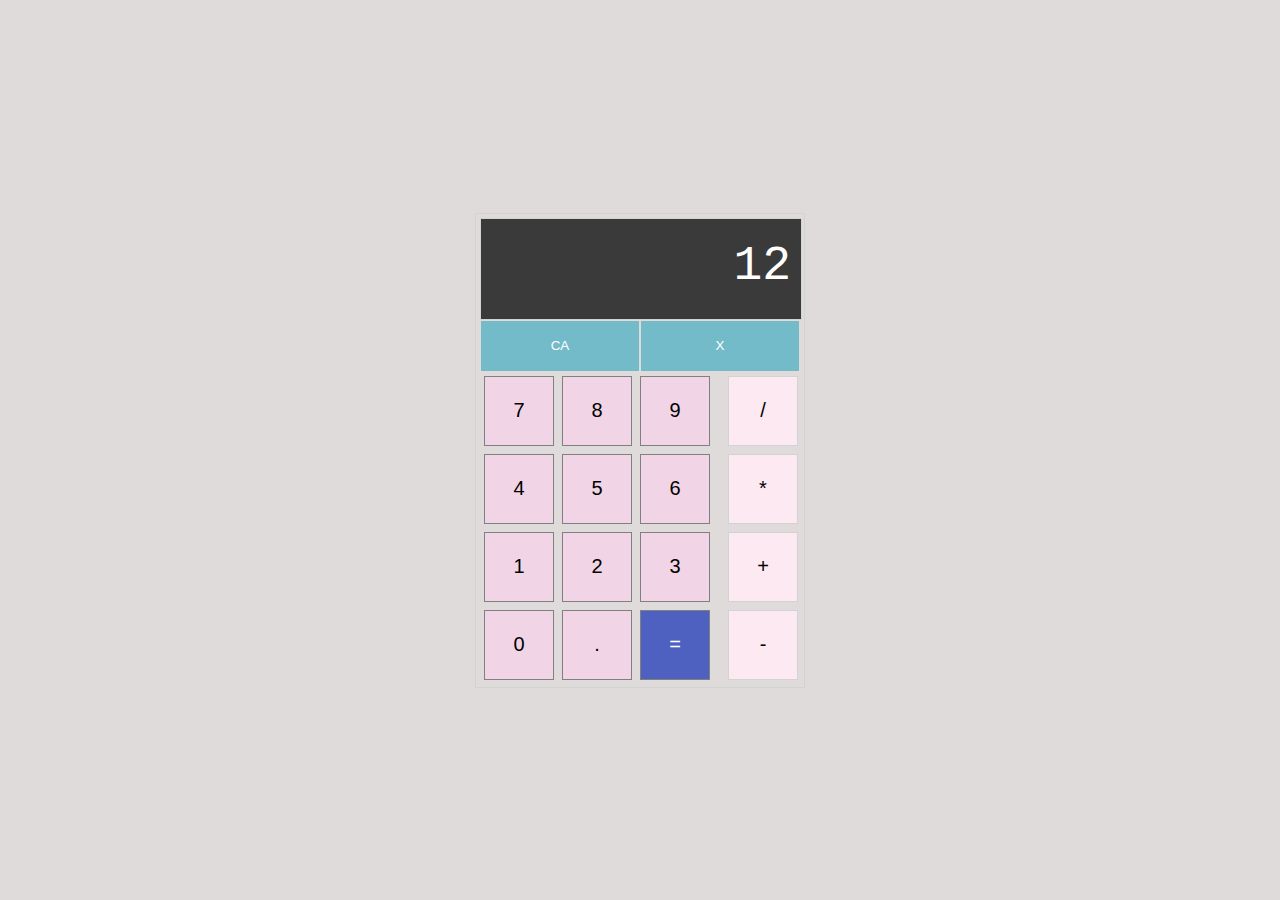
==== js-projects/calculator-app/index.html @ 07cc8719 "calculator app design completed" ====
<!DOCTYPE html>
<html lang="en">
<head>
    <meta charset="UTF-8">
    <meta name="viewport" content="width=device-width, initial-scale=1.0">
    <title>Hesap Makinesi</title>
    <link rel="stylesheet" href="css/style.css">
</head>
<body>
    <div id="container">
        <div id="calculator">
            <div class="resultPanel">
                <span class="result">12</span>
            </div>

            <div class="clearDiv">
                <button type="button" id="clearAll">CA</button>
                <button type="button" id="deleteAChar">X</button>
            </div>

            <div class="content">
                <div class="numbers">
                    <div class="line">
                        <button type="button" class="number" value="7">7</button>
                        <button type="button" class="number" value="8">8</button>
                        <button type="button" class="number" value="9">9</button>
                    </div>
                    <div class="line">
                        <button type="button" class="number" value="4">4</button>
                        <button type="button" class="number" value="5">5</button>
                        <button type="button" class="number" value="6">6</button>
                    </div>
                    <div class="line">
                        <button type="button" class="number" value="1">1</button>
                        <button type="button" class="number" value="2">2</button>
                        <button type="button" class="number" value="3">3</button>
                    </div>
                    <div class="line">
                        <button type="button" class="number" value="0">0</button>
                        <button type="button" class="number" value=".">.</button>
                        <button type="button" class="equals">=</button>
                    </div>
                </div>
                <!--operators start-->
                <div class="operators">
                    <button type="button" value="/" class="operator">/</button>
                    <button type="button" value="*" class="operator">*</button>
                    <button type="button" value="+" class="operator">+</button>
                    <button type="button" value="-" class="operator">-</button>
                </div>
                <!--operators end-->
            </div>
        </div>
    </div>
</body>
</html>
---- js-projects/calculator-app/css/style.css ----
*{
    margin: 0;
    padding: 0;
}
body{
    font-family: 'Courier New', Courier, monospace;
    background-color: #dfdbdb ;
}

#container{
    display: flex;
    flex-direction: column;
    align-items: center;
    justify-content: center;
    height: 100vh;
}
#calculator{
    width: 320px;
    height: 465px;
    border: 1px solid lightgrey;
    padding: 4px;
}

.resultPanel{
    width: 100%;
    height: 100px;
    background-color: rgb(59, 58, 58) ;
    border: 1px solid lightgrey;
}
.result{
    font-size: 3rem;
    color: #fff;
    display: block;
    text-align: right;
    margin-top: 20px;
    margin-right: 10px;
}

.clearDiv{
    display: flex;
    flex-direction: row;
}

.clearDiv button{
    width: 50%;
    height: 50px;
    color: #fff;
    border: none;
    background-color: #73BBC9;
    margin: 1px;
}

button{
    margin: 4px;
}
.number{
   width: 70px;
   height: 70px; 
   background-color: #F1D4E5;
   border: 1px solid grey;
   font-size: 20px;
}

.equals{
    width: 70px;
    height: 70px; 
    background-color: #4e61c0;
    border: 1px solid grey;
    color: #fff;
    font-size: 20px;
}

/** GRİD TASARIMI **/

.content{
    display: flex;
    flex-direction: row;
}

.numbers{
    display: flex;
    flex-direction: column;
}

.line{
    display: flex;
    flex-direction: row;
}

.operators{
    display: flex;
    flex-direction: column;
    margin-left: 10px;
}

.operators button{
    width: 70px;
    height: 70px;
    background-color: #FCE9F1;
    border: 1px solid lightgrey;
    font-size: 20px;
}

/** HOVER ÖZELLİKLERİ **/

.number:hover{
    background-color: #d8bdcd;
}

.equals:hover{
    background-color: #4455a8;
}

.operator:hover{
    background-color: #ebd3dd;
}

.clearDiv > button:hover{
    background-color: #66a6b3 ;
}
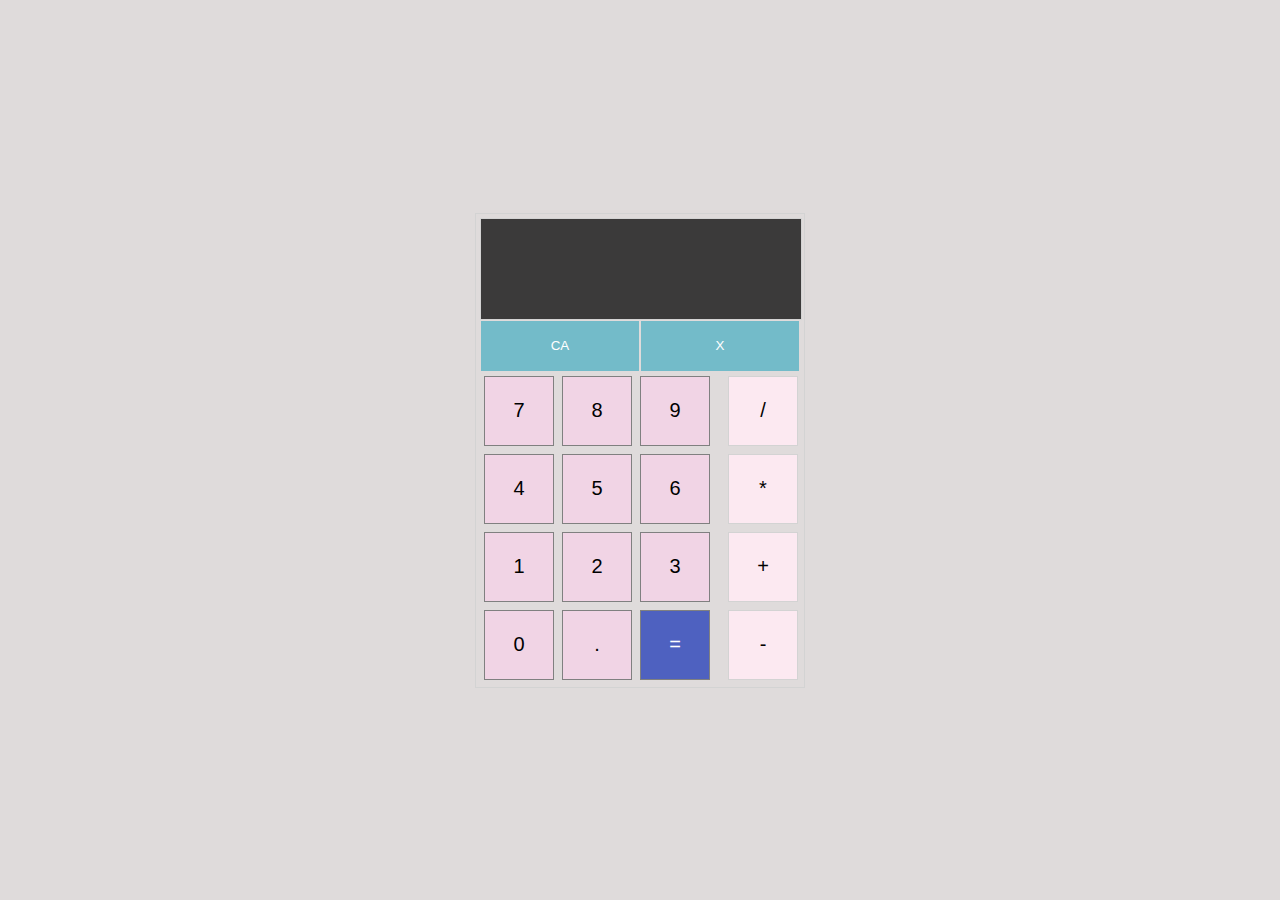
==== commit d191d977: "calculator app js files added ,edited and  app finished" ====
--- a/js-projects/calculator-app/index.html
+++ b/js-projects/calculator-app/index.html
@@ -10,7 +10,7 @@
     <div id="container">
         <div id="calculator">
             <div class="resultPanel">
-                <span class="result">12</span>
+                <span class="result"></span>
             </div>
 
             <div class="clearDiv">
@@ -52,5 +52,7 @@
             </div>
         </div>
     </div>
+    <script src="js/calculator.js"></script>
+    <script src="js/app.js"></script>
 </body>
 </html>